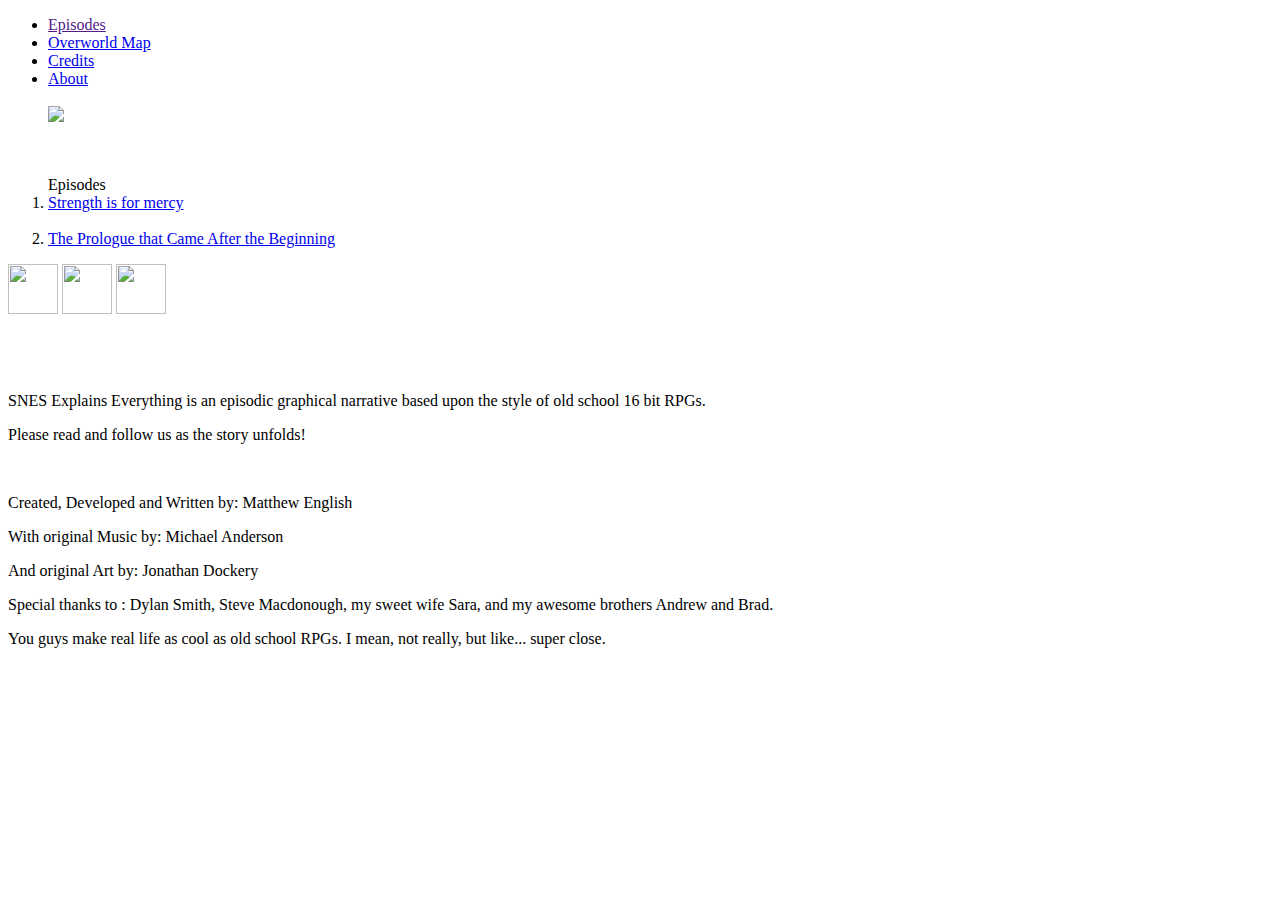
==== index.html @ 01a80dd1 "Create index.html" ====
<!DOCTYPE html>

<head>

<title>SNES Explains</title>

 <script>



        (function (i, s, o, g, r, a, m) {



            i['GoogleAnalyticsObject'] = r; i[r] = i[r] || function () {



                (i[r].q = i[r].q || []).push(arguments)



            }, i[r].l = 1 * new Date(); a = s.createElement(o),



            m = s.getElementsByTagName(o)[0]; a.async = 1; a.src = g; m.parentNode.insertBefore(a, m)



        })(window, document, 'script', '//www.google-analytics.com/analytics.js', 'ga');







        ga('create', 'UA-23605571-2', 'snesexplainseverything.com');



        ga('send', 'pageview');







    </script>

<script src="jquery-2.0.0.min.js"></script>



<link rel="stylesheet" href="mainSheet.css">

<link href='http://fonts.googleapis.com/css?family=Press+Start+2P' rel='stylesheet' type='text/css'>


<div id="menu">

<ul id="mainMenuList">

		<!--<h1>SNES Explains Everything</h1>-->


		<li class="inlineListItem"><a id="episodes" href="">Episodes</a></li>

		<li class="inlineListItem"><a href="overworld/index.html">Overworld Map</a></li>

		<li class="inlineListItem"><a href="credits.html">Credits</a></li>

		<li class="inlineListItem"><a href="faq.html">About</a></li><br>
        
                <img width="55%" src="episodes/episodeImages/sneseebanner-sheet0.png"/>

</ul>
</br>


</div>



</head>

<body>
	<!--<div style="width: 80%; margin: 0 auto;">
	<p>SNES Explains Everything is an episodic graphical narrative based upon the style of old school 16 bit RPGs. Please read and follow us as the story unfolds!</p>
	</div>-->
	<div id="episodeList">
	
	<ol>Episodes</br>

	

		<li><a href="http://snesexplainseverything.com/episodes/ep1.html">Strength is for mercy</a></li></br>
		<li><a href="http://snesexplainseverything.com/episodes/ep2.html">The Prologue that Came After the Beginning</a></li>

	</ol>

	</div>
   
    <div id='shareButtons'>
	
	<img id='fbImg' width="50" height="50" src="images/facebook.png"></a>
	<!--<a target="_blank" href="https://twitter.com/intent/user?screen_name=SnesExplains"></a>-->
	<img id='twImg' width="50" height="50" src="images/twitter.png">
	<a target="blank" href="https://play.google.com/store/apps/details?id=com.snesexplainseverything"><img id='gplayImg' width="50" height="50" src="images/googlePlayImage.jpg"></a>
    </br>
	<iframe id='facebookShare' width="100%" height="30px" src="//www.facebook.com/plugins/like.php?href=https%3A%2F%2Fwww.facebook.com%2FsnesEE&amp;width&amp;layout=standard&amp;action=like&amp;show_faces=false&amp;share=true&amp;height=80&amp;appId=1517494111796518" scrolling="no" frameborder="0" style="border:none;" allowTransparency="true"></iframe>
	<iframe id='twitterShare' allowtransparency="true" frameborder="0" scrolling="no" src="//platform.twitter.com/widgets/follow_button.html?screen_name=SnesExplains" style="width:300px; height:20px;"></iframe>
	</div>
	<script>
		$('document').ready(function(){
			$('iframe').hide();
			$('#fbImg').click(function(){
				$('#facebookShare').fadeToggle();
			});
			$('#twImg').click(function(){
				$('#twitterShare').fadeToggle();
			});
		});
		
	</script>
	
	<div id="thanks">
	<p>SNES Explains Everything is an episodic graphical narrative based upon the style of old school 16 bit RPGs. </p>
	
	<p>Please read and follow us as the story unfolds!</p>
	</br>
	<p>Created, Developed and Written by: Matthew English</p>

	<p> With original Music by: Michael Anderson</p>

	<p> And original Art by: Jonathan Dockery</p>

	<p> Special thanks to : Dylan Smith, Steve Macdonough, my sweet wife Sara, and my awesome brothers Andrew and Brad.</p>

	<p> You guys make real life as cool as old school RPGs.  I mean, not really, but like... super close. </p>

	</div>

	

	



</body>
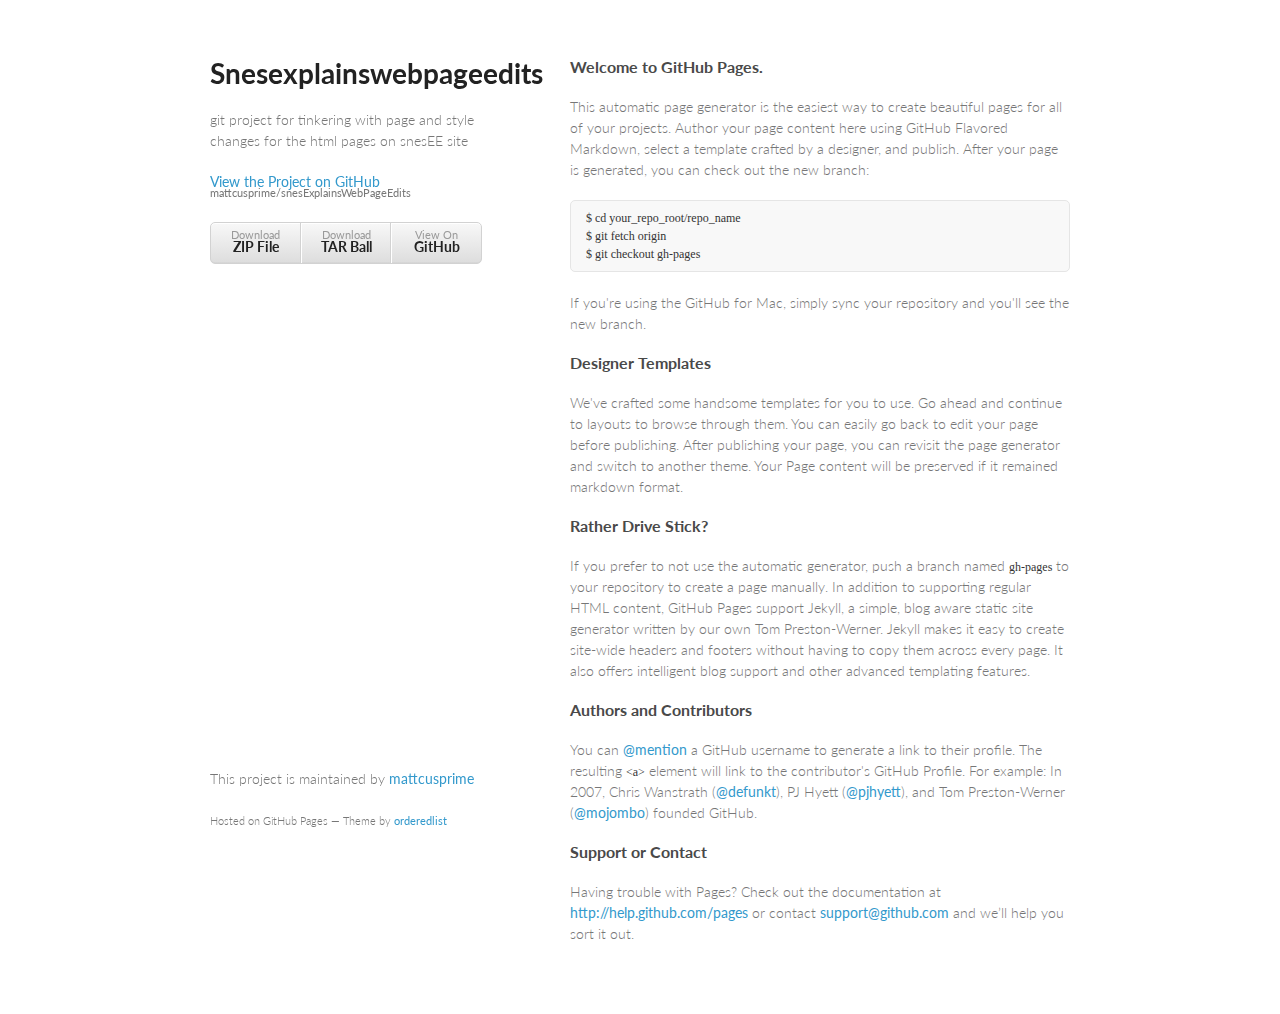
==== commit 3ff8b2e0: "Create gh-pages branch via GitHub" ====
--- a/index.html
+++ b/index.html
@@ -1,153 +1,71 @@
+<!doctype html>
+<html>
+  <head>
+    <meta charset="utf-8">
+    <meta http-equiv="X-UA-Compatible" content="chrome=1">
+    <title>Snesexplainswebpageedits by mattcusprime</title>
 
-<!DOCTYPE html>
+    <link rel="stylesheet" href="stylesheets/styles.css">
+    <link rel="stylesheet" href="stylesheets/pygment_trac.css">
+    <meta name="viewport" content="width=device-width, initial-scale=1, user-scalable=no">
+    <!--[if lt IE 9]>
+    <script src="//html5shiv.googlecode.com/svn/trunk/html5.js"></script>
+    <![endif]-->
+  </head>
+  <body>
+    <div class="wrapper">
+      <header>
+        <h1>Snesexplainswebpageedits</h1>
+        <p>git project for tinkering with page and style changes for the html pages on snesEE site</p>
 
-<head>
-
-<title>SNES Explains</title>
-
- <script>
+        <p class="view"><a href="https://github.com/mattcusprime/snesExplainsWebPageEdits">View the Project on GitHub <small>mattcusprime/snesExplainsWebPageEdits</small></a></p>
 
 
+        <ul>
+          <li><a href="https://github.com/mattcusprime/snesExplainsWebPageEdits/zipball/master">Download <strong>ZIP File</strong></a></li>
+          <li><a href="https://github.com/mattcusprime/snesExplainsWebPageEdits/tarball/master">Download <strong>TAR Ball</strong></a></li>
+          <li><a href="https://github.com/mattcusprime/snesExplainsWebPageEdits">View On <strong>GitHub</strong></a></li>
+        </ul>
+      </header>
+      <section>
+        <h3>
+<a id="welcome-to-github-pages" class="anchor" href="#welcome-to-github-pages" aria-hidden="true"><span class="octicon octicon-link"></span></a>Welcome to GitHub Pages.</h3>
 
-        (function (i, s, o, g, r, a, m) {
+<p>This automatic page generator is the easiest way to create beautiful pages for all of your projects. Author your page content here using GitHub Flavored Markdown, select a template crafted by a designer, and publish. After your page is generated, you can check out the new branch:</p>
 
+<pre><code>$ cd your_repo_root/repo_name
+$ git fetch origin
+$ git checkout gh-pages
+</code></pre>
 
+<p>If you're using the GitHub for Mac, simply sync your repository and you'll see the new branch.</p>
 
-            i['GoogleAnalyticsObject'] = r; i[r] = i[r] || function () {
+<h3>
+<a id="designer-templates" class="anchor" href="#designer-templates" aria-hidden="true"><span class="octicon octicon-link"></span></a>Designer Templates</h3>
 
+<p>We've crafted some handsome templates for you to use. Go ahead and continue to layouts to browse through them. You can easily go back to edit your page before publishing. After publishing your page, you can revisit the page generator and switch to another theme. Your Page content will be preserved if it remained markdown format.</p>
 
+<h3>
+<a id="rather-drive-stick" class="anchor" href="#rather-drive-stick" aria-hidden="true"><span class="octicon octicon-link"></span></a>Rather Drive Stick?</h3>
 
-                (i[r].q = i[r].q || []).push(arguments)
+<p>If you prefer to not use the automatic generator, push a branch named <code>gh-pages</code> to your repository to create a page manually. In addition to supporting regular HTML content, GitHub Pages support Jekyll, a simple, blog aware static site generator written by our own Tom Preston-Werner. Jekyll makes it easy to create site-wide headers and footers without having to copy them across every page. It also offers intelligent blog support and other advanced templating features.</p>
 
+<h3>
+<a id="authors-and-contributors" class="anchor" href="#authors-and-contributors" aria-hidden="true"><span class="octicon octicon-link"></span></a>Authors and Contributors</h3>
 
+<p>You can <a href="https://github.com/blog/821" class="user-mention">@mention</a> a GitHub username to generate a link to their profile. The resulting <code>&lt;a&gt;</code> element will link to the contributor's GitHub Profile. For example: In 2007, Chris Wanstrath (<a href="https://github.com/defunkt" class="user-mention">@defunkt</a>), PJ Hyett (<a href="https://github.com/pjhyett" class="user-mention">@pjhyett</a>), and Tom Preston-Werner (<a href="https://github.com/mojombo" class="user-mention">@mojombo</a>) founded GitHub.</p>
 
-            }, i[r].l = 1 * new Date(); a = s.createElement(o),
+<h3>
+<a id="support-or-contact" class="anchor" href="#support-or-contact" aria-hidden="true"><span class="octicon octicon-link"></span></a>Support or Contact</h3>
 
-
-
-            m = s.getElementsByTagName(o)[0]; a.async = 1; a.src = g; m.parentNode.insertBefore(a, m)
-
-
-
-        })(window, document, 'script', '//www.google-analytics.com/analytics.js', 'ga');
-
-
-
-
-
-
-
-        ga('create', 'UA-23605571-2', 'snesexplainseverything.com');
-
-
-
-        ga('send', 'pageview');
-
-
-
-
-
-
-
-    </script>
-
-<script src="jquery-2.0.0.min.js"></script>
-
-
-
-<link rel="stylesheet" href="mainSheet.css">
-
-<link href='http://fonts.googleapis.com/css?family=Press+Start+2P' rel='stylesheet' type='text/css'>
-
-
-<div id="menu">
-
-<ul id="mainMenuList">
-
-		<!--<h1>SNES Explains Everything</h1>-->
-
-
-		<li class="inlineListItem"><a id="episodes" href="">Episodes</a></li>
-
-		<li class="inlineListItem"><a href="overworld/index.html">Overworld Map</a></li>
-
-		<li class="inlineListItem"><a href="credits.html">Credits</a></li>
-
-		<li class="inlineListItem"><a href="faq.html">About</a></li><br>
-        
-                <img width="55%" src="episodes/episodeImages/sneseebanner-sheet0.png"/>
-
-</ul>
-</br>
-
-
-</div>
-
-
-
-</head>
-
-<body>
-	<!--<div style="width: 80%; margin: 0 auto;">
-	<p>SNES Explains Everything is an episodic graphical narrative based upon the style of old school 16 bit RPGs. Please read and follow us as the story unfolds!</p>
-	</div>-->
-	<div id="episodeList">
-	
-	<ol>Episodes</br>
-
-	
-
-		<li><a href="http://snesexplainseverything.com/episodes/ep1.html">Strength is for mercy</a></li></br>
-		<li><a href="http://snesexplainseverything.com/episodes/ep2.html">The Prologue that Came After the Beginning</a></li>
-
-	</ol>
-
-	</div>
-   
-    <div id='shareButtons'>
-	
-	<img id='fbImg' width="50" height="50" src="images/facebook.png"></a>
-	<!--<a target="_blank" href="https://twitter.com/intent/user?screen_name=SnesExplains"></a>-->
-	<img id='twImg' width="50" height="50" src="images/twitter.png">
-	<a target="blank" href="https://play.google.com/store/apps/details?id=com.snesexplainseverything"><img id='gplayImg' width="50" height="50" src="images/googlePlayImage.jpg"></a>
-    </br>
-	<iframe id='facebookShare' width="100%" height="30px" src="//www.facebook.com/plugins/like.php?href=https%3A%2F%2Fwww.facebook.com%2FsnesEE&amp;width&amp;layout=standard&amp;action=like&amp;show_faces=false&amp;share=true&amp;height=80&amp;appId=1517494111796518" scrolling="no" frameborder="0" style="border:none;" allowTransparency="true"></iframe>
-	<iframe id='twitterShare' allowtransparency="true" frameborder="0" scrolling="no" src="//platform.twitter.com/widgets/follow_button.html?screen_name=SnesExplains" style="width:300px; height:20px;"></iframe>
-	</div>
-	<script>
-		$('document').ready(function(){
-			$('iframe').hide();
-			$('#fbImg').click(function(){
-				$('#facebookShare').fadeToggle();
-			});
-			$('#twImg').click(function(){
-				$('#twitterShare').fadeToggle();
-			});
-		});
-		
-	</script>
-	
-	<div id="thanks">
-	<p>SNES Explains Everything is an episodic graphical narrative based upon the style of old school 16 bit RPGs. </p>
-	
-	<p>Please read and follow us as the story unfolds!</p>
-	</br>
-	<p>Created, Developed and Written by: Matthew English</p>
-
-	<p> With original Music by: Michael Anderson</p>
-
-	<p> And original Art by: Jonathan Dockery</p>
-
-	<p> Special thanks to : Dylan Smith, Steve Macdonough, my sweet wife Sara, and my awesome brothers Andrew and Brad.</p>
-
-	<p> You guys make real life as cool as old school RPGs.  I mean, not really, but like... super close. </p>
-
-	</div>
-
-	
-
-	
-
-
-
-</body>
+<p>Having trouble with Pages? Check out the documentation at <a href="http://help.github.com/pages">http://help.github.com/pages</a> or contact <a href="mailto:support@github.com">support@github.com</a> and we’ll help you sort it out.</p>
+      </section>
+      <footer>
+        <p>This project is maintained by <a href="https://github.com/mattcusprime">mattcusprime</a></p>
+        <p><small>Hosted on GitHub Pages &mdash; Theme by <a href="https://github.com/orderedlist">orderedlist</a></small></p>
+      </footer>
+    </div>
+    <script src="javascripts/scale.fix.js"></script>
+    
+  </body>
+</html>--- a/stylesheets/styles.css
+++ b/stylesheets/styles.css
@@ -0,0 +1,255 @@
+@import url(https://fonts.googleapis.com/css?family=Lato:300italic,700italic,300,700);
+
+body {
+  padding:50px;
+  font:14px/1.5 Lato, "Helvetica Neue", Helvetica, Arial, sans-serif;
+  color:#777;
+  font-weight:300;
+}
+
+h1, h2, h3, h4, h5, h6 {
+  color:#222;
+  margin:0 0 20px;
+}
+
+p, ul, ol, table, pre, dl {
+  margin:0 0 20px;
+}
+
+h1, h2, h3 {
+  line-height:1.1;
+}
+
+h1 {
+  font-size:28px;
+}
+
+h2 {
+  color:#393939;
+}
+
+h3, h4, h5, h6 {
+  color:#494949;
+}
+
+a {
+  color:#39c;
+  font-weight:400;
+  text-decoration:none;
+}
+
+a small {
+  font-size:11px;
+  color:#777;
+  margin-top:-0.6em;
+  display:block;
+}
+
+.wrapper {
+  width:860px;
+  margin:0 auto;
+}
+
+blockquote {
+  border-left:1px solid #e5e5e5;
+  margin:0;
+  padding:0 0 0 20px;
+  font-style:italic;
+}
+
+code, pre {
+  font-family:Monaco, Bitstream Vera Sans Mono, Lucida Console, Terminal;
+  color:#333;
+  font-size:12px;
+}
+
+pre {
+  padding:8px 15px;
+  background: #f8f8f8;  
+  border-radius:5px;
+  border:1px solid #e5e5e5;
+  overflow-x: auto;
+}
+
+table {
+  width:100%;
+  border-collapse:collapse;
+}
+
+th, td {
+  text-align:left;
+  padding:5px 10px;
+  border-bottom:1px solid #e5e5e5;
+}
+
+dt {
+  color:#444;
+  font-weight:700;
+}
+
+th {
+  color:#444;
+}
+
+img {
+  max-width:100%;
+}
+
+header {
+  width:270px;
+  float:left;
+  position:fixed;
+}
+
+header ul {
+  list-style:none;
+  height:40px;
+  
+  padding:0;
+  
+  background: #eee;
+  background: -moz-linear-gradient(top, #f8f8f8 0%, #dddddd 100%);
+  background: -webkit-gradient(linear, left top, left bottom, color-stop(0%,#f8f8f8), color-stop(100%,#dddddd));
+  background: -webkit-linear-gradient(top, #f8f8f8 0%,#dddddd 100%);
+  background: -o-linear-gradient(top, #f8f8f8 0%,#dddddd 100%);
+  background: -ms-linear-gradient(top, #f8f8f8 0%,#dddddd 100%);
+  background: linear-gradient(top, #f8f8f8 0%,#dddddd 100%);
+  
+  border-radius:5px;
+  border:1px solid #d2d2d2;
+  box-shadow:inset #fff 0 1px 0, inset rgba(0,0,0,0.03) 0 -1px 0;
+  width:270px;
+}
+
+header li {
+  width:89px;
+  float:left;
+  border-right:1px solid #d2d2d2;
+  height:40px;
+}
+
+header ul a {
+  line-height:1;
+  font-size:11px;
+  color:#999;
+  display:block;
+  text-align:center;
+  padding-top:6px;
+  height:40px;
+}
+
+strong {
+  color:#222;
+  font-weight:700;
+}
+
+header ul li + li {
+  width:88px;
+  border-left:1px solid #fff;
+}
+
+header ul li + li + li {
+  border-right:none;
+  width:89px;
+}
+
+header ul a strong {
+  font-size:14px;
+  display:block;
+  color:#222;
+}
+
+section {
+  width:500px;
+  float:right;
+  padding-bottom:50px;
+}
+
+small {
+  font-size:11px;
+}
+
+hr {
+  border:0;
+  background:#e5e5e5;
+  height:1px;
+  margin:0 0 20px;
+}
+
+footer {
+  width:270px;
+  float:left;
+  position:fixed;
+  bottom:50px;
+}
+
+@media print, screen and (max-width: 960px) {
+  
+  div.wrapper {
+    width:auto;
+    margin:0;
+  }
+  
+  header, section, footer {
+    float:none;
+    position:static;
+    width:auto;
+  }
+  
+  header {
+    padding-right:320px;
+  }
+  
+  section {
+    border:1px solid #e5e5e5;
+    border-width:1px 0;
+    padding:20px 0;
+    margin:0 0 20px;
+  }
+  
+  header a small {
+    display:inline;
+  }
+  
+  header ul {
+    position:absolute;
+    right:50px;
+    top:52px;
+  }
+}
+
+@media print, screen and (max-width: 720px) {
+  body {
+    word-wrap:break-word;
+  }
+  
+  header {
+    padding:0;
+  }
+  
+  header ul, header p.view {
+    position:static;
+  }
+  
+  pre, code {
+    word-wrap:normal;
+  }
+}
+
+@media print, screen and (max-width: 480px) {
+  body {
+    padding:15px;
+  }
+  
+  header ul {
+    display:none;
+  }
+}
+
+@media print {
+  body {
+    padding:0.4in;
+    font-size:12pt;
+    color:#444;
+  }
+}
--- a/stylesheets/pygment_trac.css
+++ b/stylesheets/pygment_trac.css
@@ -0,0 +1,69 @@
+.highlight  { background: #ffffff; }
+.highlight .c { color: #999988; font-style: italic } /* Comment */
+.highlight .err { color: #a61717; background-color: #e3d2d2 } /* Error */
+.highlight .k { font-weight: bold } /* Keyword */
+.highlight .o { font-weight: bold } /* Operator */
+.highlight .cm { color: #999988; font-style: italic } /* Comment.Multiline */
+.highlight .cp { color: #999999; font-weight: bold } /* Comment.Preproc */
+.highlight .c1 { color: #999988; font-style: italic } /* Comment.Single */
+.highlight .cs { color: #999999; font-weight: bold; font-style: italic } /* Comment.Special */
+.highlight .gd { color: #000000; background-color: #ffdddd } /* Generic.Deleted */
+.highlight .gd .x { color: #000000; background-color: #ffaaaa } /* Generic.Deleted.Specific */
+.highlight .ge { font-style: italic } /* Generic.Emph */
+.highlight .gr { color: #aa0000 } /* Generic.Error */
+.highlight .gh { color: #999999 } /* Generic.Heading */
+.highlight .gi { color: #000000; background-color: #ddffdd } /* Generic.Inserted */
+.highlight .gi .x { color: #000000; background-color: #aaffaa } /* Generic.Inserted.Specific */
+.highlight .go { color: #888888 } /* Generic.Output */
+.highlight .gp { color: #555555 } /* Generic.Prompt */
+.highlight .gs { font-weight: bold } /* Generic.Strong */
+.highlight .gu { color: #800080; font-weight: bold; } /* Generic.Subheading */
+.highlight .gt { color: #aa0000 } /* Generic.Traceback */
+.highlight .kc { font-weight: bold } /* Keyword.Constant */
+.highlight .kd { font-weight: bold } /* Keyword.Declaration */
+.highlight .kn { font-weight: bold } /* Keyword.Namespace */
+.highlight .kp { font-weight: bold } /* Keyword.Pseudo */
+.highlight .kr { font-weight: bold } /* Keyword.Reserved */
+.highlight .kt { color: #445588; font-weight: bold } /* Keyword.Type */
+.highlight .m { color: #009999 } /* Literal.Number */
+.highlight .s { color: #d14 } /* Literal.String */
+.highlight .na { color: #008080 } /* Name.Attribute */
+.highlight .nb { color: #0086B3 } /* Name.Builtin */
+.highlight .nc { color: #445588; font-weight: bold } /* Name.Class */
+.highlight .no { color: #008080 } /* Name.Constant */
+.highlight .ni { color: #800080 } /* Name.Entity */
+.highlight .ne { color: #990000; font-weight: bold } /* Name.Exception */
+.highlight .nf { color: #990000; font-weight: bold } /* Name.Function */
+.highlight .nn { color: #555555 } /* Name.Namespace */
+.highlight .nt { color: #000080 } /* Name.Tag */
+.highlight .nv { color: #008080 } /* Name.Variable */
+.highlight .ow { font-weight: bold } /* Operator.Word */
+.highlight .w { color: #bbbbbb } /* Text.Whitespace */
+.highlight .mf { color: #009999 } /* Literal.Number.Float */
+.highlight .mh { color: #009999 } /* Literal.Number.Hex */
+.highlight .mi { color: #009999 } /* Literal.Number.Integer */
+.highlight .mo { color: #009999 } /* Literal.Number.Oct */
+.highlight .sb { color: #d14 } /* Literal.String.Backtick */
+.highlight .sc { color: #d14 } /* Literal.String.Char */
+.highlight .sd { color: #d14 } /* Literal.String.Doc */
+.highlight .s2 { color: #d14 } /* Literal.String.Double */
+.highlight .se { color: #d14 } /* Literal.String.Escape */
+.highlight .sh { color: #d14 } /* Literal.String.Heredoc */
+.highlight .si { color: #d14 } /* Literal.String.Interpol */
+.highlight .sx { color: #d14 } /* Literal.String.Other */
+.highlight .sr { color: #009926 } /* Literal.String.Regex */
+.highlight .s1 { color: #d14 } /* Literal.String.Single */
+.highlight .ss { color: #990073 } /* Literal.String.Symbol */
+.highlight .bp { color: #999999 } /* Name.Builtin.Pseudo */
+.highlight .vc { color: #008080 } /* Name.Variable.Class */
+.highlight .vg { color: #008080 } /* Name.Variable.Global */
+.highlight .vi { color: #008080 } /* Name.Variable.Instance */
+.highlight .il { color: #009999 } /* Literal.Number.Integer.Long */
+
+.type-csharp .highlight .k { color: #0000FF }
+.type-csharp .highlight .kt { color: #0000FF }
+.type-csharp .highlight .nf { color: #000000; font-weight: normal }
+.type-csharp .highlight .nc { color: #2B91AF }
+.type-csharp .highlight .nn { color: #000000 }
+.type-csharp .highlight .s { color: #A31515 }
+.type-csharp .highlight .sc { color: #A31515 }
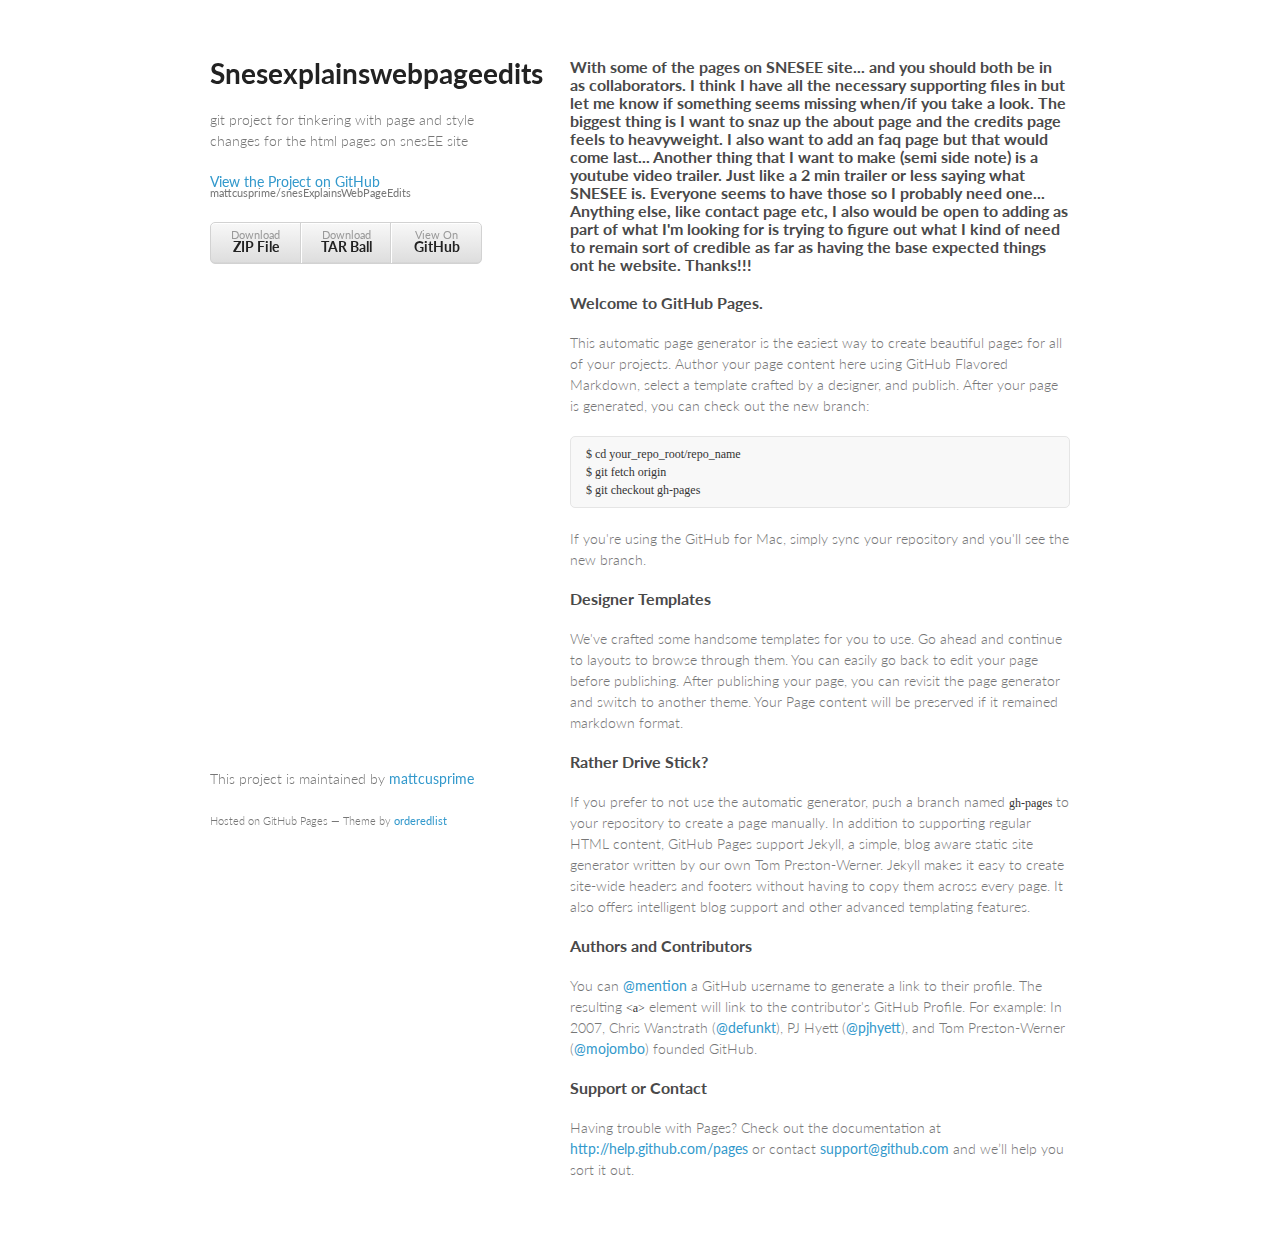
==== commit 14ec5951: "Update index.html" ====
--- a/index.html
+++ b/index.html
@@ -29,6 +29,19 @@
       </header>
       <section>
         <h3>
+<p>With some of the pages on SNESEE site...
+and you should both be in as collaborators.  I think I have all the necessary supporting files in but let me know if something seems missing when/if  you take a look.  
+
+The biggest thing is I want to snaz up the about page and the credits page feels to heavyweight.  I also want to add an faq page but that would come last...
+
+Another thing that I want to make (semi side note) is a youtube video trailer.  Just like a 2 min trailer or less saying what SNESEE is.  Everyone seems to have those so I probably need one... 
+
+Anything else, like contact page etc, I also would be open to adding as part of what I'm looking for is trying to figure out what I kind of need to remain sort of credible as far as having the base expected things ont he website.
+
+Thanks!!!</p>
+
+
+
 <a id="welcome-to-github-pages" class="anchor" href="#welcome-to-github-pages" aria-hidden="true"><span class="octicon octicon-link"></span></a>Welcome to GitHub Pages.</h3>
 
 <p>This automatic page generator is the easiest way to create beautiful pages for all of your projects. Author your page content here using GitHub Flavored Markdown, select a template crafted by a designer, and publish. After your page is generated, you can check out the new branch:</p>
@@ -68,4 +81,4 @@
     <script src="javascripts/scale.fix.js"></script>
     
   </body>
-</html>+</html>
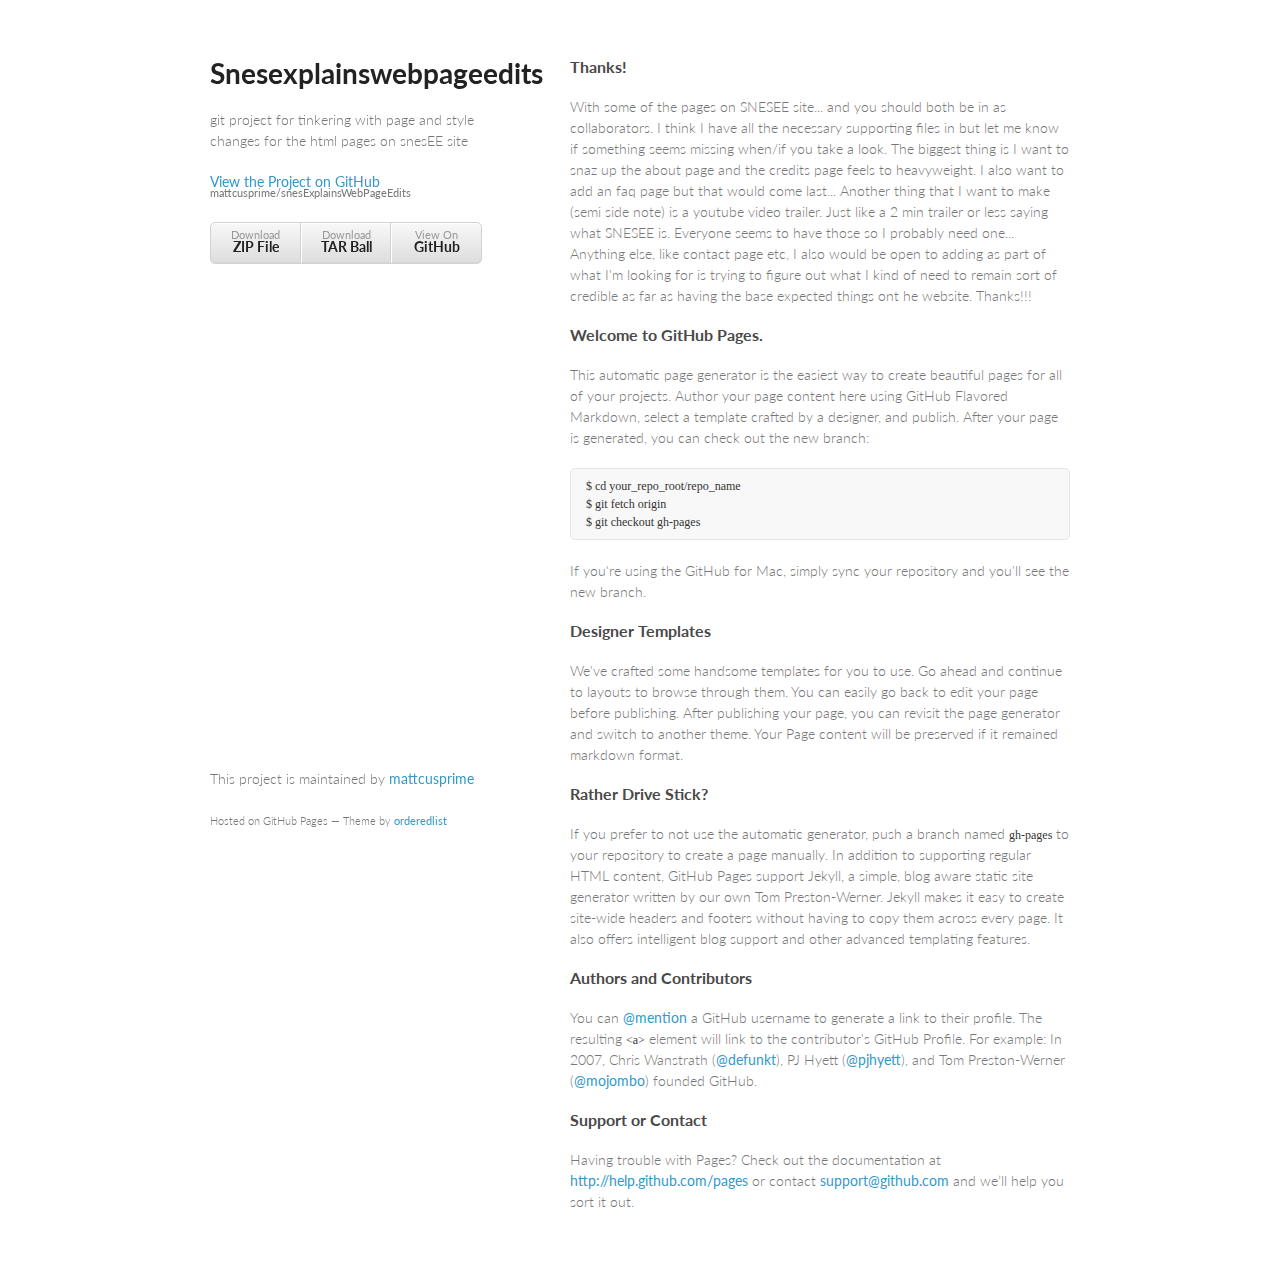
==== commit 6dff98db: "Update index.html" ====
--- a/index.html
+++ b/index.html
@@ -28,7 +28,7 @@
         </ul>
       </header>
       <section>
-        <h3>
+       <h3>Thanks!</h3>
 <p>With some of the pages on SNESEE site...
 and you should both be in as collaborators.  I think I have all the necessary supporting files in but let me know if something seems missing when/if  you take a look.  
 
@@ -41,7 +41,7 @@
 Thanks!!!</p>
 
 
-
+ <h3>
 <a id="welcome-to-github-pages" class="anchor" href="#welcome-to-github-pages" aria-hidden="true"><span class="octicon octicon-link"></span></a>Welcome to GitHub Pages.</h3>
 
 <p>This automatic page generator is the easiest way to create beautiful pages for all of your projects. Author your page content here using GitHub Flavored Markdown, select a template crafted by a designer, and publish. After your page is generated, you can check out the new branch:</p>
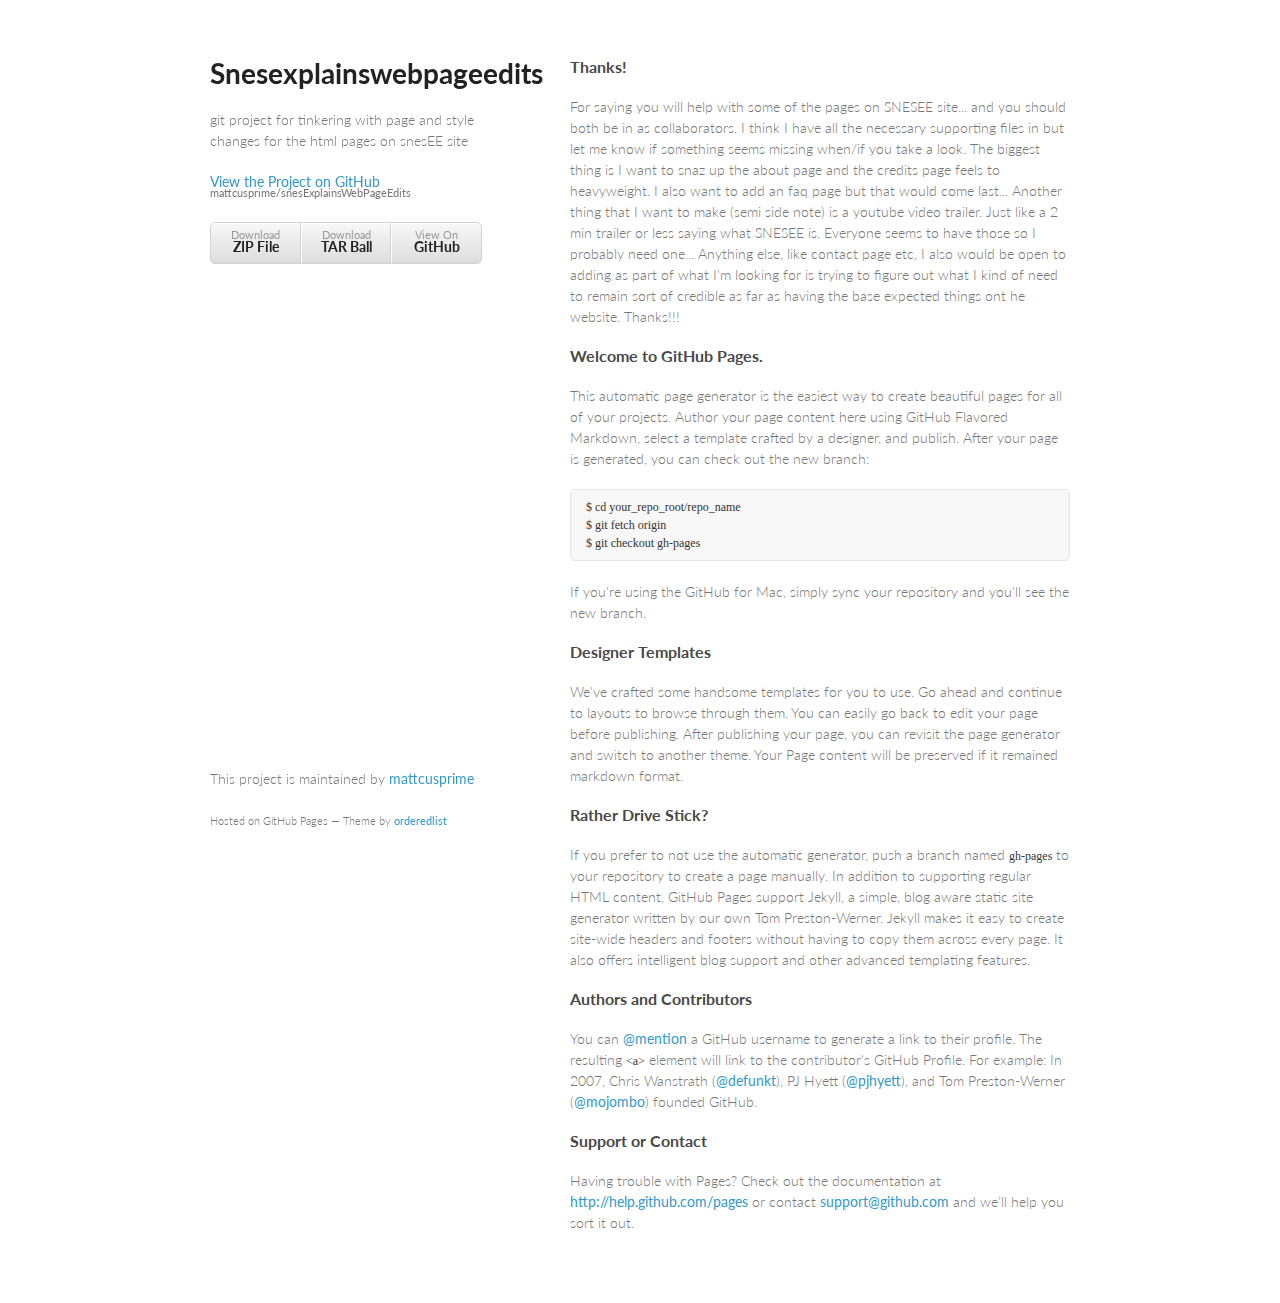
==== commit 17c17243: "Update index.html" ====
--- a/index.html
+++ b/index.html
@@ -29,7 +29,7 @@
       </header>
       <section>
        <h3>Thanks!</h3>
-<p>With some of the pages on SNESEE site...
+<p>For saying you will help with some of the pages on SNESEE site...
 and you should both be in as collaborators.  I think I have all the necessary supporting files in but let me know if something seems missing when/if  you take a look.  
 
 The biggest thing is I want to snaz up the about page and the credits page feels to heavyweight.  I also want to add an faq page but that would come last...
